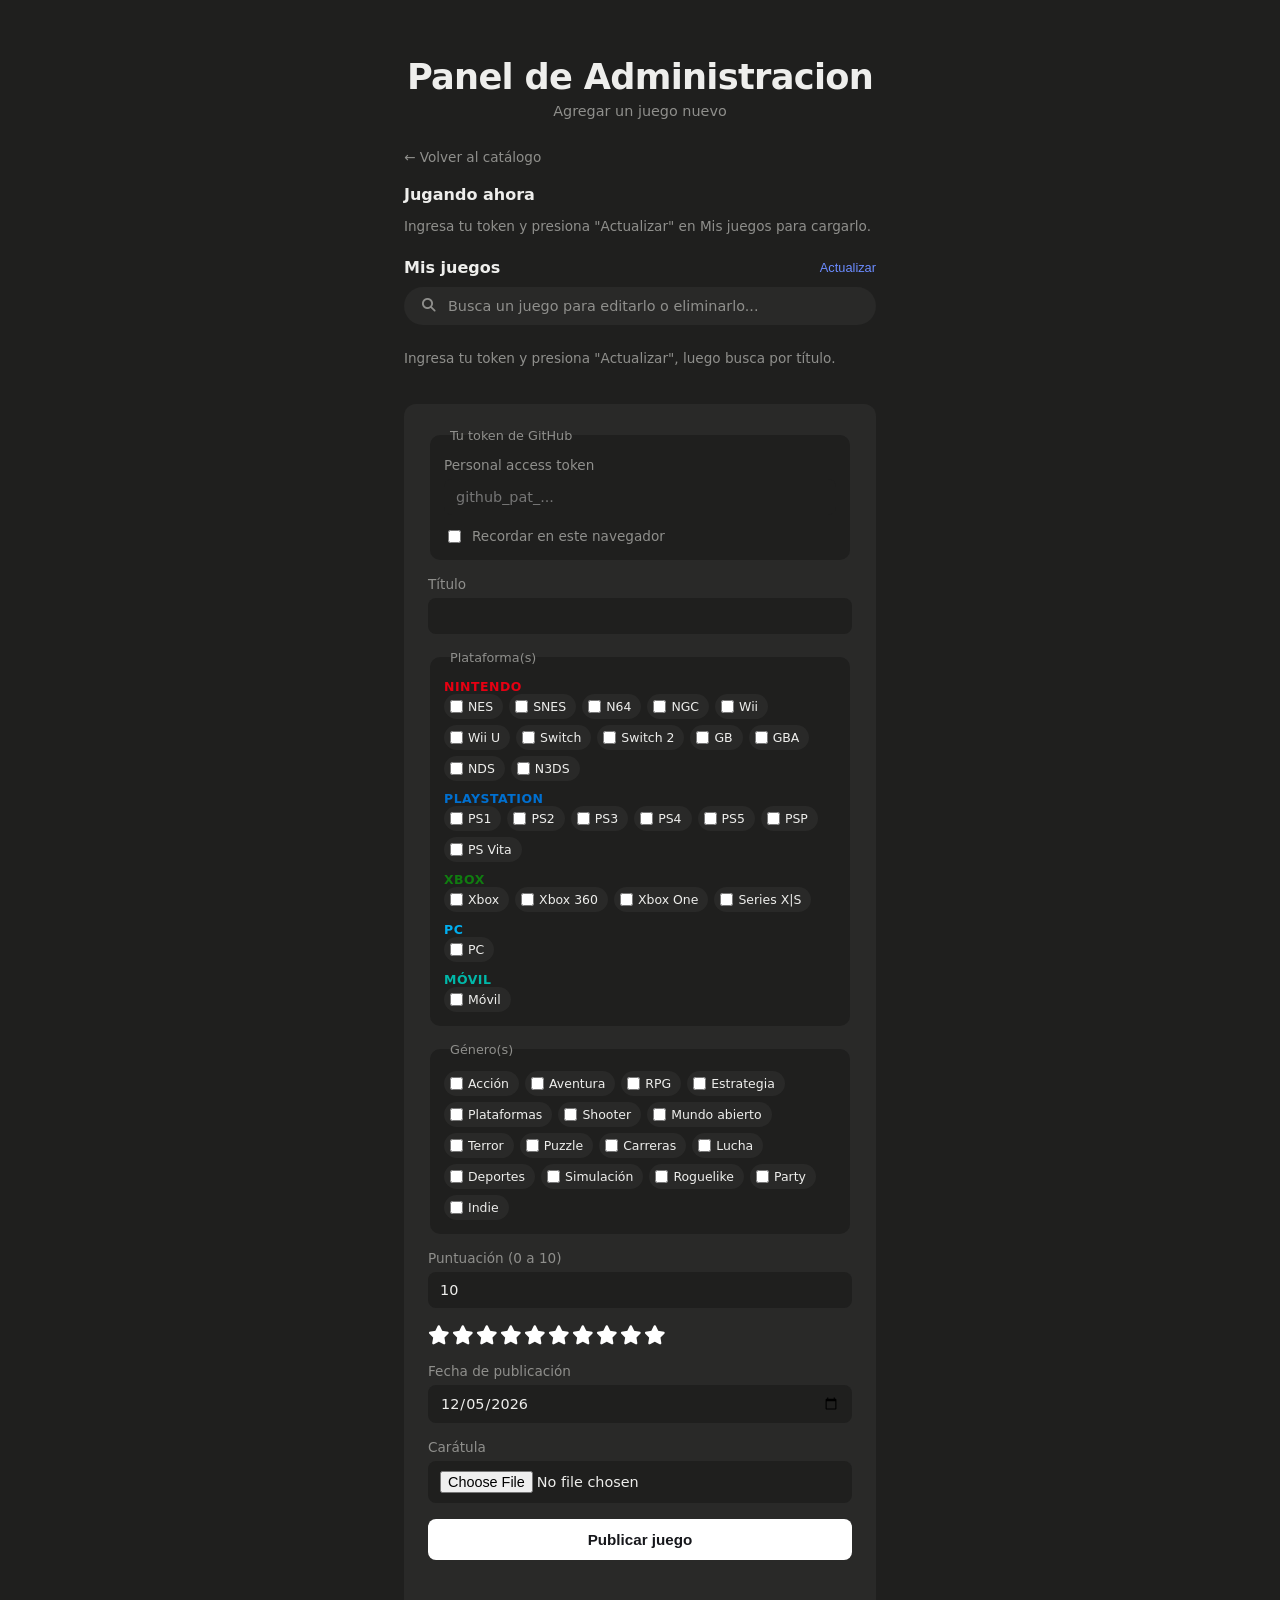
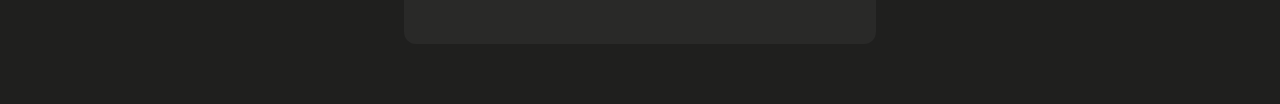
==== admin.html @ ad6f1216 "Publicar panel de administración Deja de estar en .gitignore: admin.html y js/admin.js no contienen " ====
<!DOCTYPE html>
<html lang="es">
<head>
<meta charset="UTF-8">
<meta name="viewport" content="width=device-width, initial-scale=1.0">
<meta name="robots" content="noindex, nofollow">
<title>Admin — Agregar juego</title>
<link rel="stylesheet" href="css/style.css">
<link rel="stylesheet" href="https://cdnjs.cloudflare.com/ajax/libs/font-awesome/6.5.1/css/all.min.css">
</head>
<body>

  <header class="site-header">
    <h1>Panel de Administracion</span></h1>
    <p class="subtitle">Agregar un juego nuevo</p>
  </header>

  <main class="admin-main">
    <a class="back-link" href="index.html">&larr; Volver al catálogo</a>

    <section class="status-section">
      <div class="entries-header">
        <h2>Jugando ahora</h2>
      </div>
      <p class="entries-hint" id="statusFormHint">Ingresa tu token y presiona "Actualizar" en Mis juegos para cargarlo.</p>
      <div class="status-form" id="statusForm" hidden>
        <input type="text" id="statusTitulo" placeholder="¿Qué estás jugando?">
        <div class="status-form-actions">
          <button type="button" id="saveStatusBtn" class="text-btn">Guardar estado</button>
          <button type="button" id="clearStatusBtn" class="text-btn danger-text-btn">Quitar estado</button>
        </div>
        <p class="status" id="statusFormStatus"></p>
      </div>
    </section>

    <section class="entries-section">
      <div class="entries-header">
        <h2>Mis juegos</h2>
        <button type="button" id="refreshEntriesBtn" class="text-btn">Actualizar</button>
      </div>
      <div class="search-bar entries-search-bar">
        <i class="fa-solid fa-magnifying-glass"></i>
        <input type="text" id="entriesSearchInput" placeholder="Busca un juego para editarlo o eliminarlo...">
      </div>
      <div class="entries-list" id="entriesList">
        <p class="entries-hint">Ingresa tu token y presiona "Actualizar", luego busca por título.</p>
      </div>
    </section>

    <div class="success-banner" id="successBanner" hidden>
      <p id="successMessage"></p>
      <button type="button" id="addAnotherBtn">+ Agregar otro juego</button>
    </div>

    <form class="admin-form" id="addForm">
      <div class="edit-banner" id="editBanner" hidden>
        Editando <strong id="editingTitle"></strong>
        <button type="button" id="cancelEditBtn">Cancelar</button>
      </div>

      <fieldset>
        <legend>Tu token de GitHub</legend>
        <label>
          Personal access token
          <input type="password" id="token" placeholder="github_pat_..." autocomplete="off" required>
        </label>
        <label class="checkbox-row">
          <input type="checkbox" id="rememberToken">
          Recordar en este navegador
        </label>
      </fieldset>

      <label>
        Título
        <input type="text" id="titulo" required>
      </label>

      <fieldset id="platformFieldset">
        <legend>Plataforma(s)</legend>
        <div class="platform-picker" id="platformPicker"></div>
      </fieldset>

      <fieldset id="genreFieldset">
        <legend>Género(s)</legend>
        <div class="platform-options" id="genrePicker"></div>
      </fieldset>

      <label>
        Puntuación (0 a 10)
        <input type="number" id="puntuacion" min="0" max="10" step="0.5" value="10" required>
      </label>
      <div class="rating-preview" id="ratingPreview"></div>

      <label>
        Fecha de publicación
        <input type="date" id="fecha" required>
      </label>

      <label>
        Carátula
        <input type="file" id="imagen" accept="image/*" required>
      </label>
      <p class="current-image-hint" id="currentImageHint" hidden></p>

      <button type="submit" id="submitBtn">Publicar juego</button>
      <p class="status" id="status"></p>
    </form>
  </main>

  <script src="js/utils.js"></script>
  <script src="js/admin.js"></script>
</body>
</html>
---- css/style.css ----
:root {
  --bg: #1f1f1e;
  --surface: #292928;
  --surface-hover: #323231;
  --text: #eeeeec;
  --text-dim: #8f8f8c;
  --accent: #6c8cff;
  --star: #ffffff;
  --star-dim: #45453f;
  --radius: 12px;

  --plat-nintendo: #e60012;
  --plat-playstation: #0070d1;
  --plat-xbox: #107c10;
  --plat-pc: #00aeef;
  --plat-mobile: #00b8a9;
  --genre-color: #8b5cf6;

  --photo-border: #3a3a38;
  --overlay-text: #eeeeec;
  --overlay-text-dim: #8f8f8c;
  --todos-accent: #ffffff;
}

:root[data-theme="light"] {
  --bg: #f4f4f2;
  --surface: #ffffff;
  --surface-hover: #e8e8e6;
  --text: #1f1f1e;
  --text-dim: #6b6b68;
  --photo-border: #d8d8d5;
  --todos-accent: #8f8f8c;
}

* { box-sizing: border-box; }

[hidden] { display: none !important; }

html, body {
  margin: 0;
  padding: 0;
  background: var(--bg);
  color: var(--text);
  font-family: "Segoe UI", system-ui, -apple-system, sans-serif;
}

body {
  animation: fadeIn 1.5s ease;
}

@keyframes fadeIn {
  from { opacity: 0; }
  to { opacity: 1; }
}

@media (prefers-reduced-motion: reduce) {
  body {
    animation: none;
  }
}

.site-header {
  text-align: center;
  padding: 56px 20px 28px;
}

.site-header h1 {
  margin: 0;
  font-size: 2.2rem;
  font-weight: 700;
  letter-spacing: -0.02em;
}

.site-header h1 span {
  color: var(--accent);
}

.subtitle {
  color: var(--text-dim);
  margin: 6px 0 0;
  font-size: 0.9rem;
}

.profile-header {
  text-align: center;
  padding: 56px 20px 0;
}

.profile-content {
  display: flex;
  flex-direction: column;
  align-items: center;
  justify-content: center;
  gap: 20px;
  max-width: 700px;
  margin: 0 auto;
}

.profile-info {
  text-align: center;
}

.profile-photo-wrap {
  position: relative;
  border-radius: 50%;
  flex-shrink: 0;
}

.profile-photo-wrap::before,
.profile-photo-wrap::after {
  content: "";
  position: absolute;
  inset: 0;
  border-radius: 50%;
  border: 2px solid var(--photo-border);
  opacity: 0;
  animation: echoPulse 2.5s ease-out infinite;
  pointer-events: none;
}

.profile-photo-wrap::after {
  animation-delay: 1.25s;
}

@keyframes echoPulse {
  0% {
    transform: scale(1);
    opacity: 0.5;
  }
  100% {
    transform: scale(1.12);
    opacity: 0;
  }
}

@media (prefers-reduced-motion: reduce) {
  .profile-photo-wrap::before,
  .profile-photo-wrap::after {
    animation: none;
  }
}

.profile-photo {
  width: 200px;
  height: 200px;
  max-width: 55vw;
  max-height: 55vw;
  border-radius: 50%;
  border: 6px solid var(--photo-border);
  object-fit: cover;
  display: block;
}

.profile-name {
  margin: 0;
  font-size: 1.4rem;
  font-weight: 700;
}

.profile-handle {
  margin: 2px 0 0;
  color: var(--text-dim);
  font-size: 0.85rem;
}

.profile-bio {
  margin: 10px 0 0;
  font-size: 0.9rem;
  color: var(--text);
}

.profile-stats {
  margin: 8px 0 18px;
  font-size: 0.8rem;
  color: var(--text-dim);
}

.status-badge {
  display: inline-flex;
  align-items: center;
  gap: 8px;
  margin: 12px 0 0;
  padding: 6px 14px;
  background: var(--surface);
  border-radius: 999px;
  font-size: 0.8rem;
  color: var(--text);
}

.status-badge .status-dot {
  width: 7px;
  height: 7px;
  border-radius: 50%;
  background: #22c55e;
  animation: statusPulse 1.8s ease-in-out infinite;
  flex-shrink: 0;
}

.status-badge .status-verb {
  color: var(--text-dim);
}

.status-badge .status-title {
  font-weight: 600;
}

@keyframes statusPulse {
  0%, 100% { opacity: 1; }
  50% { opacity: 0.3; }
}

@media (prefers-reduced-motion: reduce) {
  .status-badge .status-dot {
    animation: none;
  }
}

.header-actions {
  display: flex;
  align-items: center;
  justify-content: center;
  gap: 10px;
}

.icon-btn {
  display: inline-flex;
  align-items: center;
  justify-content: center;
  width: 40px;
  height: 40px;
  background: var(--surface);
  color: var(--text);
  text-decoration: none;
  border: none;
  border-radius: 50%;
  font-size: 1rem;
  cursor: pointer;
  transition: background 0.15s ease;
}

.theme-toggle-fixed {
  position: fixed;
  top: 20px;
  right: 20px;
  z-index: 10;
  width: 52px;
  height: 52px;
  font-size: 1.3rem;
}

.icon-btn:hover {
  background: var(--surface-hover);
}

.section-divider {
  width: 33%;
  max-width: 400px;
  margin: 36px auto;
  border: none;
  border-top: 1px solid var(--surface-hover);
}

main {
  max-width: 1200px;
  margin: 0 auto;
  padding: 0 24px 60px;
}

.search-bar {
  display: flex;
  align-items: center;
  gap: 10px;
  background: var(--surface);
  border-radius: 999px;
  padding: 10px 18px;
  margin: 0 auto 20px;
  max-width: 360px;
}

.search-bar i {
  color: var(--text-dim);
  font-size: 0.85rem;
}

.search-bar input {
  background: transparent;
  border: none;
  outline: none;
  color: var(--text);
  font-size: 0.9rem;
  font-family: inherit;
  width: 100%;
}

.search-bar input::placeholder {
  color: var(--text-dim);
}

.controls {
  display: flex;
  flex-direction: column;
  align-items: center;
  justify-content: center;
  gap: 16px;
  margin-bottom: 32px;
}

.filters {
  display: flex;
  flex-wrap: wrap;
  justify-content: center;
  gap: 18px;
}

.filter-btn {
  display: flex;
  flex-direction: column;
  align-items: center;
  gap: 6px;
  width: 68px;
  background: none;
  border: none;
  color: var(--text-dim);
  padding: 0;
  cursor: pointer;
}

.filter-icon {
  display: flex;
  align-items: center;
  justify-content: center;
  width: 52px;
  height: 52px;
  border-radius: 50%;
  background: var(--surface);
  font-size: 1.3rem;
  transition: background 0.15s ease, transform 0.15s ease;
}

.filter-label {
  font-size: 0.7rem;
  line-height: 1.2;
  text-align: center;
}

.filter-btn:hover .filter-icon {
  background: var(--surface-hover);
  transform: translateY(-2px);
}

.filter-btn:hover .filter-label {
  color: var(--text);
}

.filter-btn i {
  color: var(--text-dim);
  transition: color 0.15s ease;
}

.switch-icon {
  display: inline-flex;
  align-items: center;
  justify-content: center;
}

.switch-icon svg {
  width: 1.15em;
  height: 1.15em;
  display: block;
}

.filter-btn[data-filter="todos"]:hover i, .filter-btn[data-filter="todos"].active i { color: var(--todos-accent); }
.filter-btn[data-filter="nintendo"]:hover i, .filter-btn[data-filter="nintendo"].active i { color: var(--plat-nintendo); }
.filter-btn[data-filter="playstation"]:hover i, .filter-btn[data-filter="playstation"].active i { color: var(--plat-playstation); }
.filter-btn[data-filter="xbox"]:hover i, .filter-btn[data-filter="xbox"].active i { color: var(--plat-xbox); }
.filter-btn[data-filter="pc"]:hover i, .filter-btn[data-filter="pc"].active i { color: var(--plat-pc); }
.filter-btn[data-filter="mobile"]:hover i, .filter-btn[data-filter="mobile"].active i { color: var(--plat-mobile); }

.filter-btn.active {
  color: var(--text);
  font-weight: 600;
}

.filter-btn.active .filter-icon {
  background: var(--surface-hover);
  box-shadow: 0 0 0 2px var(--accent);
}

.filter-btn[data-filter="todos"].active .filter-icon { box-shadow: 0 0 0 2px var(--todos-accent); }
.filter-btn[data-filter="nintendo"].active .filter-icon { box-shadow: 0 0 0 2px var(--plat-nintendo); }
.filter-btn[data-filter="playstation"].active .filter-icon { box-shadow: 0 0 0 2px var(--plat-playstation); }
.filter-btn[data-filter="xbox"].active .filter-icon { box-shadow: 0 0 0 2px var(--plat-xbox); }
.filter-btn[data-filter="pc"].active .filter-icon { box-shadow: 0 0 0 2px var(--plat-pc); }
.filter-btn[data-filter="mobile"].active .filter-icon { box-shadow: 0 0 0 2px var(--plat-mobile); }

.selects-row {
  display: flex;
  flex-wrap: wrap;
  justify-content: center;
  gap: 20px;
}

.year-select {
  display: flex;
  align-items: center;
  gap: 8px;
  color: var(--text-dim);
  font-size: 0.85rem;
}

.year-select select {
  background: var(--surface);
  color: var(--text);
  border: none;
  border-radius: 8px;
  padding: 6px 10px;
  font-size: 0.85rem;
}

.empty-state {
  color: var(--text-dim);
  text-align: center;
  padding: 60px 0;
}

.grid {
  display: grid;
  grid-template-columns: repeat(auto-fill, minmax(240px, 1fr));
  gap: 24px;
}

.pagination {
  display: flex;
  align-items: center;
  justify-content: center;
  gap: 16px;
  margin-top: 36px;
}

.pagination button {
  background: var(--surface);
  color: var(--text);
  border: none;
  border-radius: 999px;
  width: 36px;
  height: 36px;
  font-size: 0.85rem;
  cursor: pointer;
  transition: background 0.15s ease;
}

.pagination button:hover:not(:disabled) {
  background: var(--surface-hover);
}

.pagination button:disabled {
  opacity: 0.35;
  cursor: default;
}

.pagination .page-label {
  color: var(--text-dim);
  font-size: 0.85rem;
}

.card {
  position: relative;
  border-radius: var(--radius);
  overflow: hidden;
  background: var(--surface);
  aspect-ratio: 1 / 1;
  cursor: default;
  box-shadow: 0 2px 10px rgba(0, 0, 0, 0.18);
}

.card img {
  width: 100%;
  height: 100%;
  object-fit: cover;
  display: block;
  transition: transform 0.3s ease;
}

.card:hover img {
  transform: scale(1.06);
}

.platform-tags {
  position: absolute;
  top: 10px;
  left: 10px;
  z-index: 2;
  display: flex;
  flex-direction: column;
  align-items: flex-start;
  gap: 4px;
}

.genre-tags {
  position: absolute;
  top: 10px;
  right: 10px;
  z-index: 2;
  display: flex;
  flex-direction: column;
  align-items: flex-end;
  gap: 4px;
}

.platform-tag {
  background: rgba(0, 0, 0, 0.6);
  color: #ffffff;
  border: 1px solid var(--platform-color, #9aa1ac);
  font-size: 0.62rem;
  font-weight: 700;
  padding: 2px 8px;
  border-radius: 999px;
  white-space: nowrap;
  min-width: 64px;
  text-align: center;
}

.platform-tag.genre-tag {
  border-color: var(--genre-color);
}

.card .title-bar {
  position: absolute;
  left: 0; right: 0; bottom: 0;
  padding: 10px 12px;
  font-size: 0.85rem;
  font-weight: 600;
  background: linear-gradient(to top, rgba(0,0,0,0.85), transparent);
  color: var(--overlay-text);
  z-index: 1;
}

.card .overlay {
  position: absolute;
  inset: 0;
  background: rgba(15, 15, 14, 0.94);
  padding: 16px;
  display: flex;
  flex-direction: column;
  justify-content: center;
  gap: 12px;
  opacity: 0;
  pointer-events: none;
  transition: opacity 0.15s ease;
  z-index: 3;
}

.card:hover .overlay,
.card:focus-within .overlay {
  opacity: 1;
  pointer-events: auto;
}

.overlay .overlay-title {
  font-size: 0.95rem;
  font-weight: 700;
  line-height: 1.25;
  color: var(--overlay-text);
}

.overlay .stars {
  display: flex;
  align-items: center;
  gap: 2px;
  font-size: 1rem;
  letter-spacing: 1px;
}

.overlay .stars .filled { color: var(--star); }
.overlay .stars .empty { color: var(--star-dim); }

.overlay .stars .rating-number {
  margin-left: 6px;
  font-size: 0.75rem;
  letter-spacing: normal;
  color: var(--overlay-text-dim);
}

.overlay .platform-tags {
  position: static;
  flex-direction: row;
  flex-wrap: wrap;
  align-items: flex-start;
}

.overlay .fecha {
  font-size: 0.7rem;
  color: var(--overlay-text-dim);
  opacity: 0.7;
}

.site-footer {
  text-align: center;
  color: var(--text-dim);
  font-size: 0.75rem;
  padding: 30px 0 50px;
}

.site-footer code {
  background: var(--surface);
  padding: 2px 6px;
  border-radius: 4px;
}

.site-footer a {
  color: var(--accent);
  text-decoration: none;
}

.site-footer a:hover {
  text-decoration: underline;
}

.admin-main {
  max-width: 520px;
  margin: 0 auto;
  padding: 0 24px 60px;
}

.entries-section {
  margin-bottom: 24px;
}

.entries-header {
  display: flex;
  align-items: center;
  justify-content: space-between;
  margin-bottom: 10px;
}

.entries-header h2 {
  font-size: 1rem;
  margin: 0;
}

.entries-search-bar {
  max-width: none;
  margin: 0 0 12px;
}

.text-btn {
  background: none;
  border: none;
  color: var(--accent);
  font-size: 0.8rem;
  cursor: pointer;
  padding: 0;
}

.danger-text-btn {
  color: #ff6c6c;
}

.status-section {
  margin-bottom: 24px;
}

.status-form {
  display: flex;
  flex-direction: column;
  gap: 10px;
  background: var(--surface);
  border-radius: 10px;
  padding: 14px;
}

.status-form select,
.status-form input[type="text"] {
  background: var(--bg);
  color: var(--text);
  border: none;
  border-radius: 8px;
  padding: 8px 10px;
  font-size: 0.85rem;
  font-family: inherit;
}

.status-form-actions {
  display: flex;
  align-items: center;
  gap: 16px;
}

.entries-hint {
  color: var(--text-dim);
  font-size: 0.85rem;
}

.entries-list {
  display: flex;
  flex-direction: column;
  gap: 8px;
}

.entry-row {
  display: flex;
  align-items: center;
  gap: 10px;
  background: var(--surface);
  border-radius: 10px;
  padding: 8px 10px;
}

.entry-row img {
  width: 40px;
  height: 40px;
  object-fit: cover;
  border-radius: 6px;
  flex-shrink: 0;
}

.entry-row .entry-info {
  flex: 1;
  min-width: 0;
}

.entry-row .entry-title {
  font-size: 0.85rem;
  font-weight: 600;
  white-space: nowrap;
  overflow: hidden;
  text-overflow: ellipsis;
}

.entry-row .entry-category {
  font-size: 0.7rem;
  color: var(--text-dim);
}

.entry-row button {
  background: none;
  border: none;
  color: var(--text-dim);
  cursor: pointer;
  font-size: 0.9rem;
  padding: 6px;
  flex-shrink: 0;
}

.entry-row button:hover {
  color: var(--text);
}

.entry-row button.delete-btn:hover {
  color: #ff6c6c;
}

.edit-banner {
  background: rgba(108, 140, 255, 0.12);
  border-radius: 10px;
  padding: 10px 14px;
  font-size: 0.85rem;
  display: flex;
  align-items: center;
  gap: 10px;
}

.edit-banner button {
  margin-left: auto;
  background: var(--surface-hover);
  border: none;
  color: var(--text);
  border-radius: 999px;
  padding: 4px 12px;
  font-size: 0.78rem;
  cursor: pointer;
}

.current-image-hint {
  margin: -10px 0 0;
  font-size: 0.78rem;
  color: var(--text-dim);
}

.admin-form {
  display: flex;
  flex-direction: column;
  gap: 16px;
  background: var(--surface);
  border: none;
  border-radius: var(--radius);
  padding: 24px;
}

.admin-form label {
  display: flex;
  flex-direction: column;
  gap: 6px;
  font-size: 0.85rem;
  color: var(--text-dim);
}

.admin-form input[type="text"],
.admin-form input[type="password"],
.admin-form input[type="date"],
.admin-form input[type="number"],
.admin-form input[type="file"],
.admin-form select {
  background: var(--bg);
  color: var(--text);
  border: none;
  border-radius: 8px;
  padding: 10px 12px;
  font-size: 0.9rem;
  font-family: inherit;
}

.admin-form .checkbox-row {
  flex-direction: row;
  align-items: center;
  gap: 8px;
}

.admin-form .checkbox-row input {
  width: auto;
}

.admin-form .rating-preview {
  font-size: 1.2rem;
  letter-spacing: 2px;
}

.admin-form .rating-preview .filled { color: var(--star); }
.admin-form .rating-preview .empty { color: var(--star-dim); }

.admin-form button {
  background: #ffffff;
  color: #16171b;
  border: none;
  border-radius: 8px;
  padding: 12px;
  font-size: 0.95rem;
  font-weight: 700;
  cursor: pointer;
}

.admin-form button:disabled {
  opacity: 0.5;
  cursor: default;
}

.admin-form fieldset {
  border: none;
  background: var(--bg);
  border-radius: 10px;
  padding: 14px;
  display: flex;
  flex-direction: column;
  gap: 12px;
}

.admin-form fieldset[hidden] {
  display: none;
}

.admin-form legend {
  padding: 0 6px;
  color: var(--text-dim);
  font-size: 0.8rem;
}

.platform-picker {
  display: flex;
  flex-direction: column;
  gap: 10px;
}

.platform-picker .platform-group-label {
  font-size: 0.78rem;
  font-weight: 700;
  text-transform: uppercase;
  letter-spacing: 0.04em;
}

.platform-options {
  display: flex;
  flex-wrap: wrap;
  gap: 6px;
}

.platform-options label {
  flex-direction: row;
  align-items: center;
  gap: 5px;
  background: var(--surface);
  border-radius: 999px;
  padding: 5px 10px 5px 6px;
  font-size: 0.78rem;
  color: var(--text);
  cursor: pointer;
}

.platform-options input {
  width: auto;
  margin: 0;
}

.status {
  font-size: 0.85rem;
  color: var(--text-dim);
  min-height: 1.2em;
}

.status.error {
  color: #ff6c6c;
}

.back-link {
  display: inline-block;
  margin-bottom: 20px;
  color: var(--text-dim);
  text-decoration: none;
  font-size: 0.85rem;
}

.back-link:hover {
  color: var(--accent);
}

.success-banner {
  background: rgba(108, 255, 176, 0.1);
  border: none;
  border-radius: var(--radius);
  padding: 20px;
  margin-bottom: 20px;
  display: flex;
  flex-direction: column;
  gap: 14px;
}

.success-banner p {
  margin: 0;
  color: var(--text);
  font-size: 0.9rem;
  line-height: 1.5;
}

.success-banner button {
  align-self: flex-start;
  background: #ffffff;
  color: #16171b;
  border: none;
  border-radius: 8px;
  padding: 10px 16px;
  font-size: 0.85rem;
  font-weight: 700;
  cursor: pointer;
}

@media (max-width: 640px) {
  .search-bar {
    max-width: none;
    margin-left: auto;
    margin-right: auto;
  }
}

@media (max-width: 480px) {
  .grid {
    grid-template-columns: 1fr;
    gap: 14px;
  }
  .site-header h1 { font-size: 1.8rem; }
}
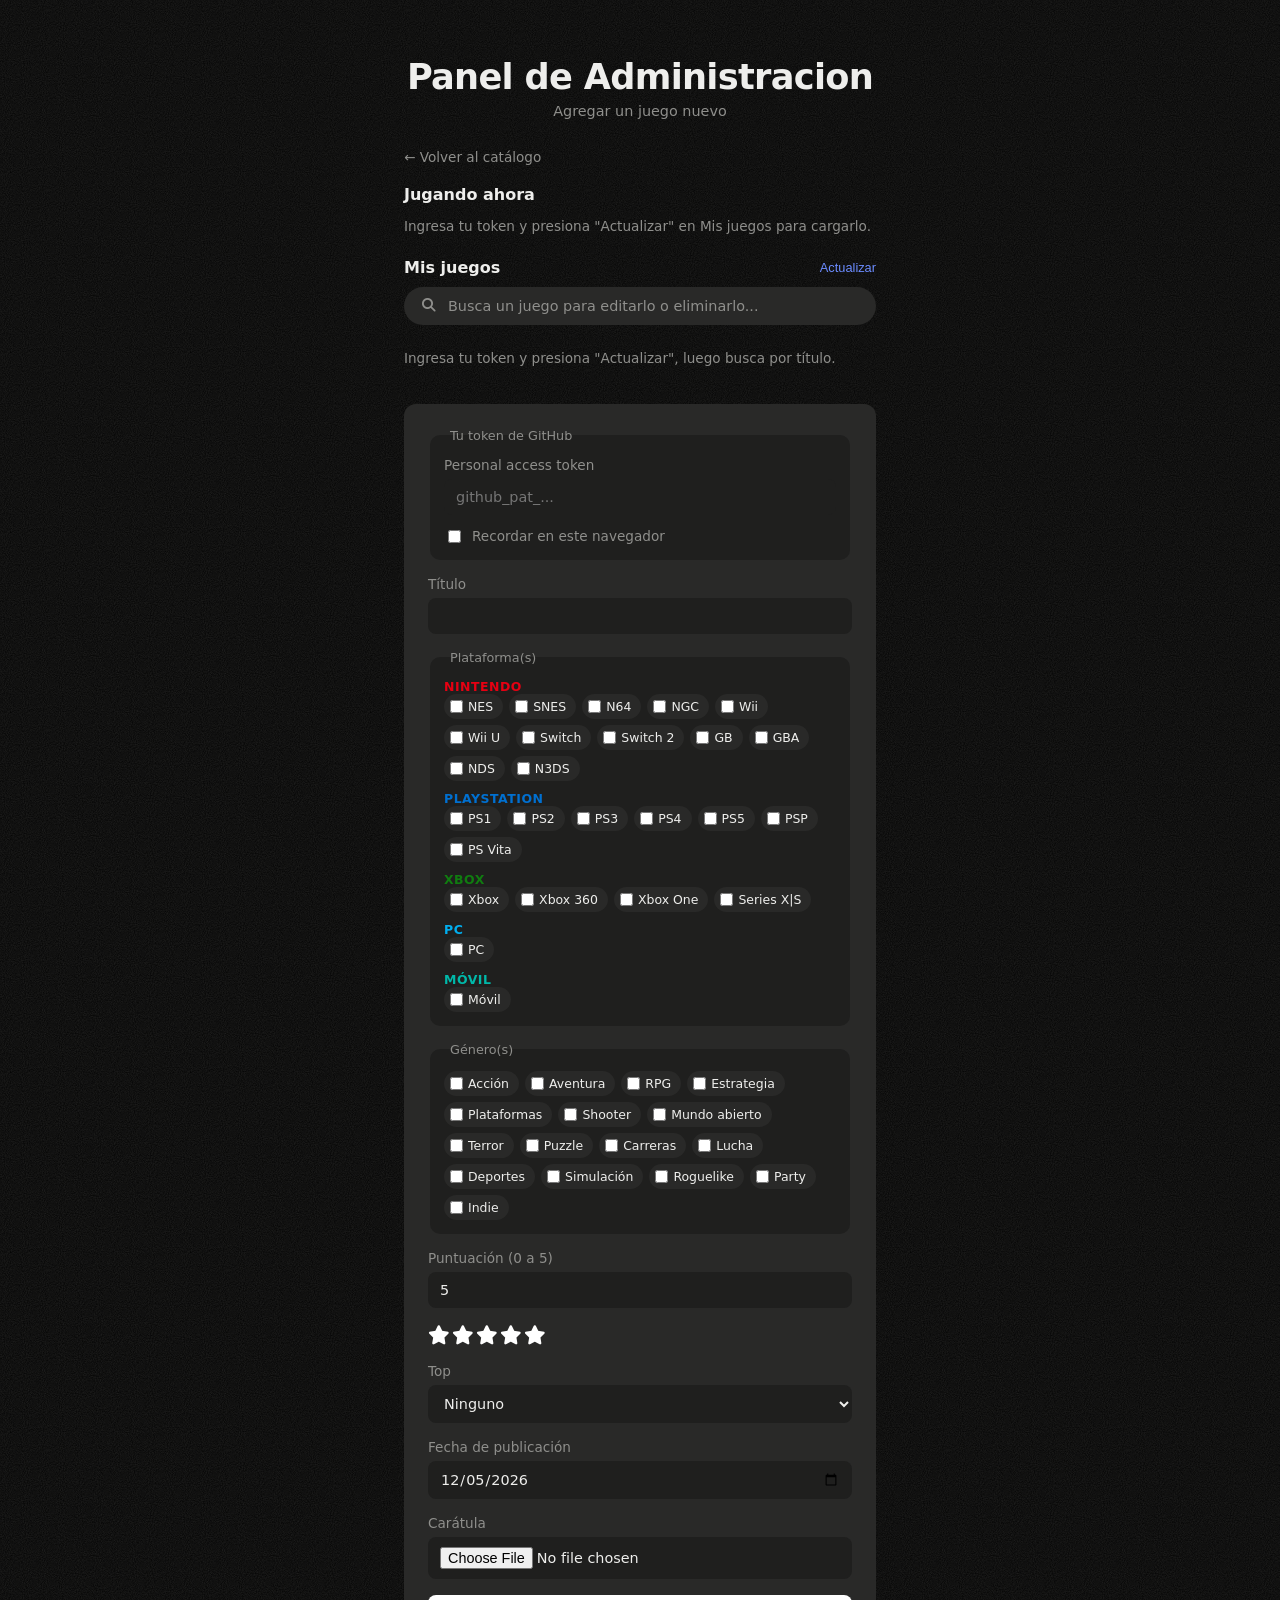
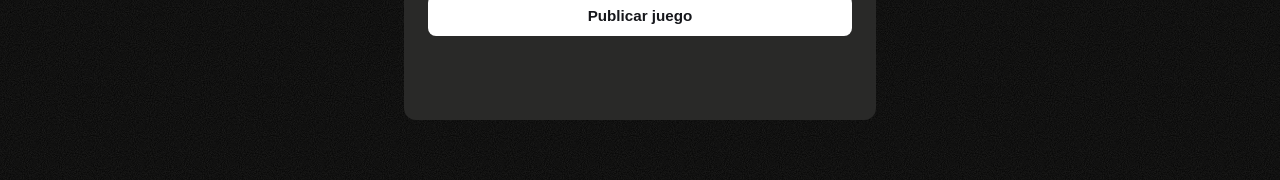
==== commit bfff9394: "Escala de estrellas a 5 y campo Top 5 / Top 10 - starsMarkup ahora renderiza 5 estrellas en vez de 1" ====
--- a/admin.html
+++ b/admin.html
@@ -86,10 +86,19 @@
       </fieldset>
 
       <label>
-        Puntuación (0 a 10)
-        <input type="number" id="puntuacion" min="0" max="10" step="0.5" value="10" required>
+        Puntuación (0 a 5)
+        <input type="number" id="puntuacion" min="0" max="5" step="0.5" value="5" required>
       </label>
       <div class="rating-preview" id="ratingPreview"></div>
+
+      <label>
+        Top
+        <select id="top">
+          <option value="">Ninguno</option>
+          <option value="top5">★ Top 5</option>
+          <option value="top10">★ Top 10</option>
+        </select>
+      </label>
 
       <label>
         Fecha de publicación
--- a/css/style.css
+++ b/css/style.css
@@ -20,16 +20,18 @@
   --overlay-text: #eeeeec;
   --overlay-text-dim: #8f8f8c;
   --todos-accent: #ffffff;
+  --grain: url("data:image/svg+xml,%3Csvg xmlns='http://www.w3.org/2000/svg' width='200' height='200'%3E%3Cfilter id='n'%3E%3CfeTurbulence type='fractalNoise' baseFrequency='0.85' numOctaves='3' stitchTiles='stitch'/%3E%3CfeColorMatrix type='matrix' values='0 0 0 0 0 0 0 0 0 0 0 0 0 0 0 0 0 0 0.9 0'/%3E%3C/filter%3E%3Crect width='100%25' height='100%25' filter='url(%23n)'/%3E%3C/svg%3E");
 }
 
 :root[data-theme="light"] {
-  --bg: #f4f4f2;
+  --bg: #ffffff;
   --surface: #ffffff;
   --surface-hover: #e8e8e6;
   --text: #1f1f1e;
   --text-dim: #6b6b68;
   --photo-border: #d8d8d5;
   --todos-accent: #8f8f8c;
+  --grain: none;
 }
 
 * { box-sizing: border-box; }
@@ -39,7 +41,10 @@
 html, body {
   margin: 0;
   padding: 0;
-  background: var(--bg);
+  background-color: var(--bg);
+  background-image: var(--grain);
+  background-repeat: repeat;
+  background-size: 180px 180px;
   color: var(--text);
   font-family: "Segoe UI", system-ui, -apple-system, sans-serif;
 }
@@ -535,6 +540,14 @@
   z-index: 1;
 }
 
+.top-star {
+  font-size: 0.8rem;
+  cursor: default;
+}
+
+.top-star.top5 { color: #facc15; }
+.top-star.top10 { color: #3b82f6; }
+
 .card .overlay {
   position: absolute;
   inset: 0;
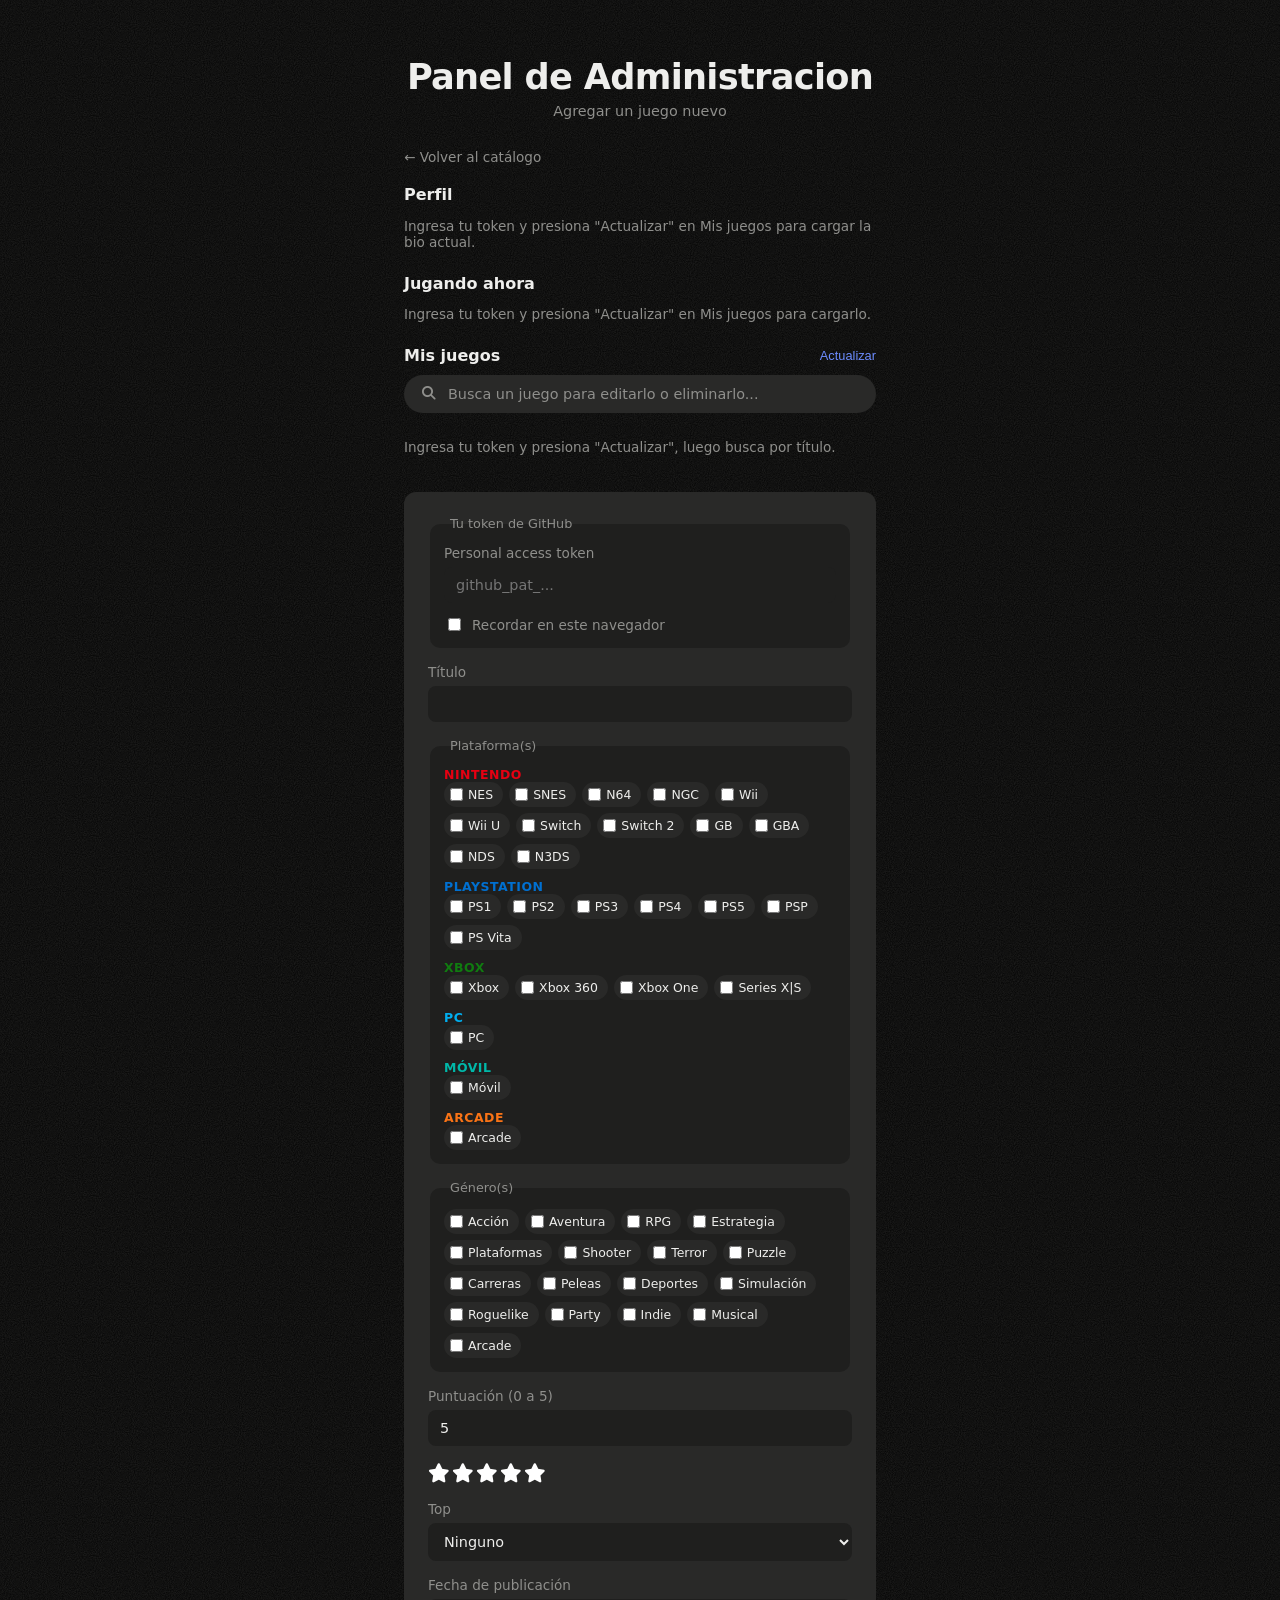
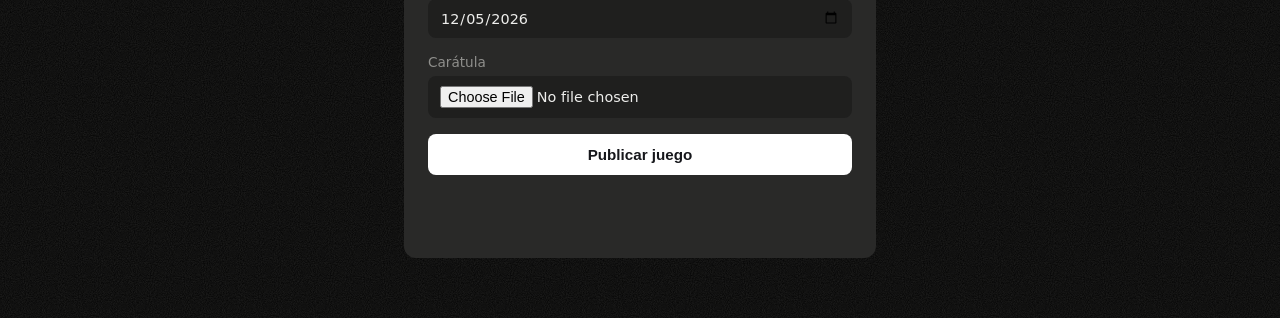
==== commit 7017606e: "Agregar edición de foto de perfil y bio desde admin.html Nueva sección "Perfil" con bio (texto libre" ====
--- a/admin.html
+++ b/admin.html
@@ -17,6 +17,24 @@
 
   <main class="admin-main">
     <a class="back-link" href="index.html">&larr; Volver al catálogo</a>
+
+    <section class="status-section">
+      <div class="entries-header">
+        <h2>Perfil</h2>
+      </div>
+      <p class="entries-hint" id="profileFormHint">Ingresa tu token y presiona "Actualizar" en Mis juegos para cargar la bio actual.</p>
+      <div class="status-form" id="profileForm" hidden>
+        <input type="text" id="profileBioInput" placeholder="Bio del perfil" maxlength="120">
+        <label>
+          Foto de perfil nueva (opcional)
+          <input type="file" id="profileFotoInput" accept="image/*">
+        </label>
+        <div class="status-form-actions">
+          <button type="button" id="saveProfileBtn" class="text-btn">Guardar perfil</button>
+        </div>
+        <p class="status" id="profileFormStatus"></p>
+      </div>
+    </section>
 
     <section class="status-section">
       <div class="entries-header">
@@ -96,7 +114,7 @@
         <select id="top">
           <option value="">Ninguno</option>
           <option value="top5">★ Top 5</option>
-          <option value="top10">★ Top 10</option>
+          <option value="top15">★ Top 15</option>
         </select>
       </label>
 
--- a/css/style.css
+++ b/css/style.css
@@ -14,6 +14,7 @@
   --plat-xbox: #107c10;
   --plat-pc: #00aeef;
   --plat-mobile: #00b8a9;
+  --plat-arcade: #f97316;
   --genre-color: #8b5cf6;
 
   --photo-border: #3a3a38;
@@ -380,6 +381,8 @@
 .filter-btn[data-filter="xbox"]:hover i, .filter-btn[data-filter="xbox"].active i { color: var(--plat-xbox); }
 .filter-btn[data-filter="pc"]:hover i, .filter-btn[data-filter="pc"].active i { color: var(--plat-pc); }
 .filter-btn[data-filter="mobile"]:hover i, .filter-btn[data-filter="mobile"].active i { color: var(--plat-mobile); }
+.filter-btn[data-filter="arcade"]:hover i, .filter-btn[data-filter="arcade"].active i { color: var(--plat-arcade); }
+.filter-btn[data-filter="top"]:hover i, .filter-btn[data-filter="top"].active i { color: #facc15; }
 
 .filter-btn.active {
   color: var(--text);
@@ -397,6 +400,8 @@
 .filter-btn[data-filter="xbox"].active .filter-icon { box-shadow: 0 0 0 2px var(--plat-xbox); }
 .filter-btn[data-filter="pc"].active .filter-icon { box-shadow: 0 0 0 2px var(--plat-pc); }
 .filter-btn[data-filter="mobile"].active .filter-icon { box-shadow: 0 0 0 2px var(--plat-mobile); }
+.filter-btn[data-filter="arcade"].active .filter-icon { box-shadow: 0 0 0 2px var(--plat-arcade); }
+.filter-btn[data-filter="top"].active .filter-icon { box-shadow: 0 0 0 2px #facc15; }
 
 .selects-row {
   display: flex;
@@ -527,6 +532,8 @@
 
 .platform-tag.genre-tag {
   border-color: var(--genre-color);
+  width: var(--genre-tag-width, auto);
+  min-width: 0;
 }
 
 .card .title-bar {
@@ -540,13 +547,24 @@
   z-index: 1;
 }
 
-.top-star {
-  font-size: 0.8rem;
+.top-badge {
+  position: absolute;
+  bottom: 10px;
+  right: 10px;
+  z-index: 2;
+  width: 24px;
+  height: 24px;
+  border-radius: 50%;
+  background: rgba(0, 0, 0, 0.6);
+  display: flex;
+  align-items: center;
+  justify-content: center;
+  font-size: 0.7rem;
   cursor: default;
 }
 
-.top-star.top5 { color: #facc15; }
-.top-star.top10 { color: #3b82f6; }
+.top-badge.top5 { color: #facc15; }
+.top-badge.top15 { color: #3b82f6; }
 
 .card .overlay {
   position: absolute;
@@ -569,6 +587,18 @@
   pointer-events: auto;
 }
 
+.overlay .overlay-top {
+  display: flex;
+  align-items: center;
+  gap: 5px;
+  font-size: 0.75rem;
+  font-weight: 700;
+  letter-spacing: 0.02em;
+}
+
+.overlay .overlay-top.top5 { color: #facc15; }
+.overlay .overlay-top.top15 { color: #3b82f6; }
+
 .overlay .overlay-title {
   font-size: 0.95rem;
   font-weight: 700;
@@ -580,7 +610,7 @@
   display: flex;
   align-items: center;
   gap: 2px;
-  font-size: 1rem;
+  font-size: 1.4rem;
   letter-spacing: 1px;
 }
 
@@ -683,7 +713,8 @@
 }
 
 .status-form select,
-.status-form input[type="text"] {
+.status-form input[type="text"],
+.status-form input[type="file"] {
   background: var(--bg);
   color: var(--text);
   border: none;
@@ -691,6 +722,14 @@
   padding: 8px 10px;
   font-size: 0.85rem;
   font-family: inherit;
+}
+
+.status-form label {
+  display: flex;
+  flex-direction: column;
+  gap: 6px;
+  font-size: 0.8rem;
+  color: var(--text-dim);
 }
 
 .status-form-actions {
@@ -975,8 +1014,16 @@
 
 @media (max-width: 480px) {
   .grid {
-    grid-template-columns: 1fr;
-    gap: 14px;
+    grid-template-columns: repeat(2, 1fr);
+    gap: 10px;
   }
   .site-header h1 { font-size: 1.8rem; }
-}
+  .overlay .stars {
+    font-size: 0.85rem;
+    gap: 1px;
+  }
+  .overlay .stars .rating-number {
+    margin-left: 3px;
+    font-size: 0.65rem;
+  }
+}
